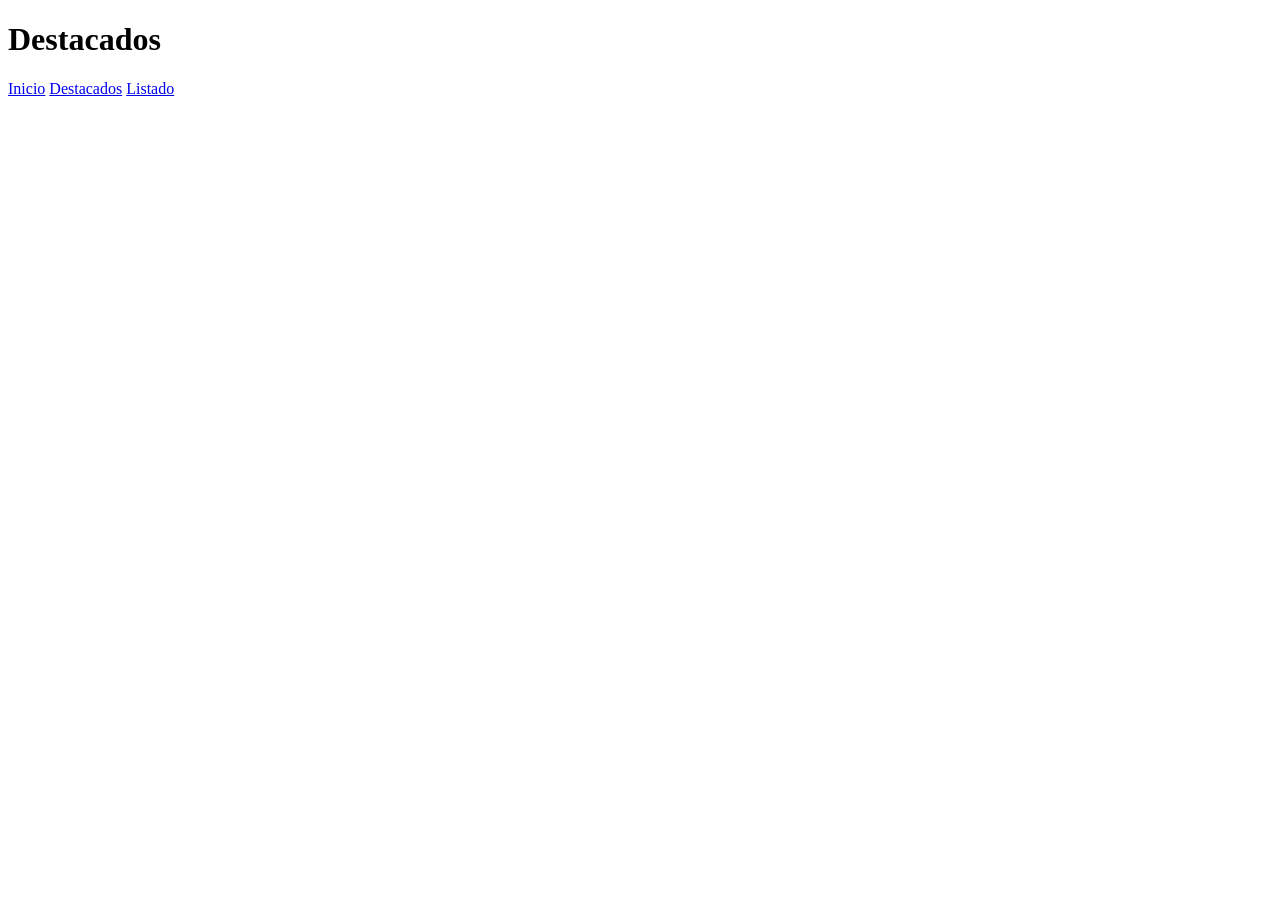
==== destacados.html @ d6556c6a "Inicializar el proyecto y crear la estructura base" ====
<!doctype html>
<html lang="es">
  <head>
    <meta charset="UTF-8" />
    <meta name="viewport" content="width=device-width, initial-scale=1.0" />
    <title>Document</title>
  </head>
  <body>
    <header>
      <h1>Destacados</h1>
      <nav>
        <a href="index.html">Inicio</a>
        <a href="destacados.html">Destacados</a>
        <a href="listado.html">Listado</a>
      </nav>
    </header>
    <main></main>
  </body>
</html>
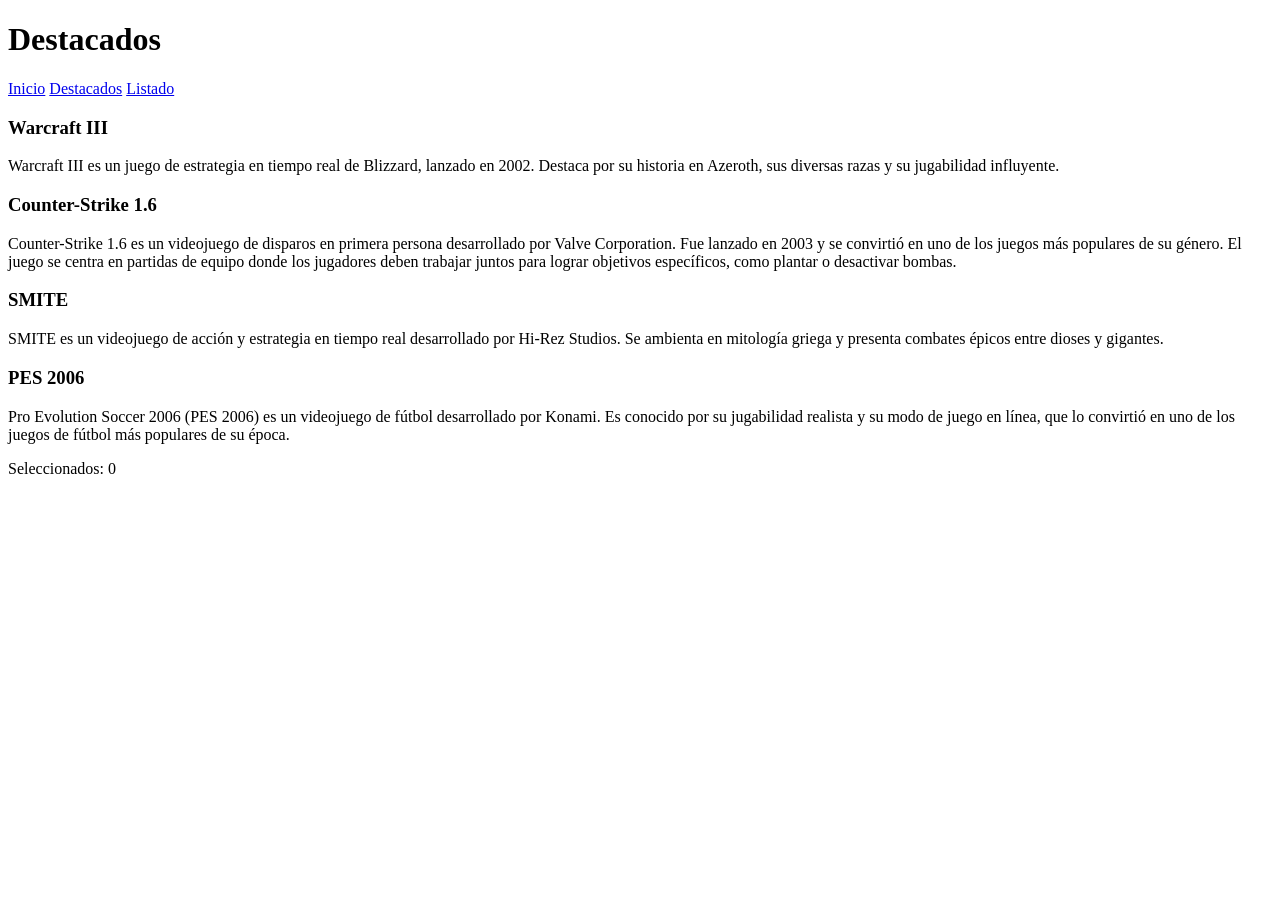
==== commit 55bd0ad1: "Implementar seleccion de tarjetas en destacados" ====
--- a/destacados.html
+++ b/destacados.html
@@ -4,6 +4,7 @@
     <meta charset="UTF-8" />
     <meta name="viewport" content="width=device-width, initial-scale=1.0" />
     <title>Document</title>
+    <link rel="stylesheet" href="css/styles.css" />
   </head>
   <body>
     <header>
@@ -14,6 +15,47 @@
         <a href="listado.html">Listado</a>
       </nav>
     </header>
-    <main></main>
+    <main>
+      <section>
+        <article class="destacado">
+          <h3>Warcraft III</h3>
+          <p>
+            Warcraft III es un juego de estrategia en tiempo real de Blizzard,
+            lanzado en 2002. Destaca por su historia en Azeroth, sus diversas
+            razas y su jugabilidad influyente.
+          </p>
+        </article>
+        <article class="destacado">
+          <h3>Counter-Strike 1.6</h3>
+          <p>
+            Counter-Strike 1.6 es un videojuego de disparos en primera persona
+            desarrollado por Valve Corporation. Fue lanzado en 2003 y se
+            convirtió en uno de los juegos más populares de su género. El juego
+            se centra en partidas de equipo donde los jugadores deben trabajar
+            juntos para lograr objetivos específicos, como plantar o desactivar
+            bombas.
+          </p>
+        </article>
+        <article class="destacado">
+          <h3>SMITE</h3>
+          <p>
+            SMITE es un videojuego de acción y estrategia en tiempo real
+            desarrollado por Hi-Rez Studios. Se ambienta en mitología griega y
+            presenta combates épicos entre dioses y gigantes.
+          </p>
+        </article>
+        <article class="destacado">
+          <h3>PES 2006</h3>
+          <p>
+            Pro Evolution Soccer 2006 (PES 2006) es un videojuego de fútbol
+            desarrollado por Konami. Es conocido por su jugabilidad realista y
+            su modo de juego en línea, que lo convirtió en uno de los juegos de
+            fútbol más populares de su época.
+          </p>
+        </article>
+        <p>Seleccionados: <span id="contador">0</span></p>
+      </section>
+    </main>
+    <script src="js/destacados.js"></script>
   </body>
 </html>
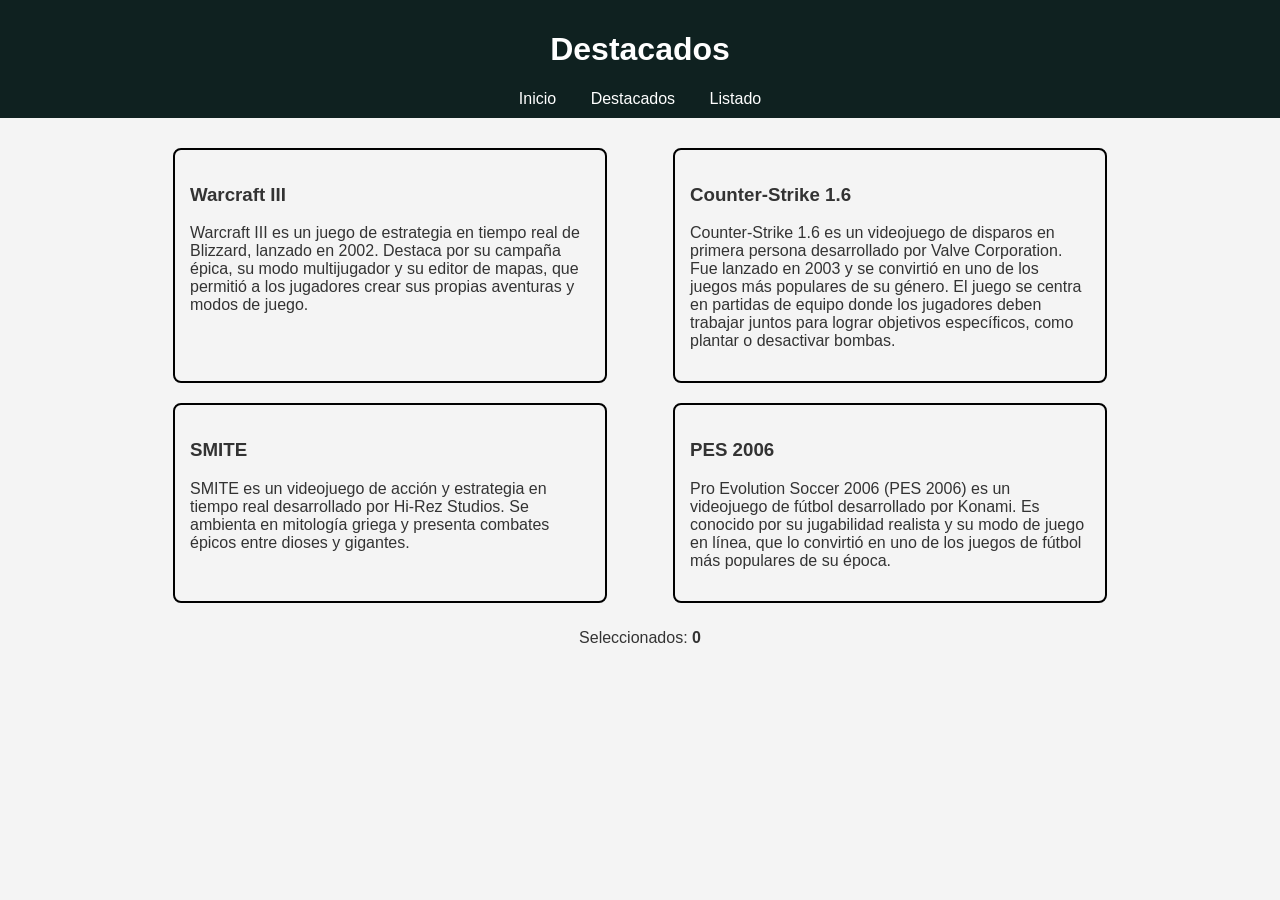
==== commit 6f1079e9: "Implementar estilos y estructura de la pagina" ====
--- a/destacados.html
+++ b/destacados.html
@@ -16,13 +16,14 @@
       </nav>
     </header>
     <main>
-      <section>
+      <section class="destacados-container">
         <article class="destacado">
           <h3>Warcraft III</h3>
           <p>
             Warcraft III es un juego de estrategia en tiempo real de Blizzard,
-            lanzado en 2002. Destaca por su historia en Azeroth, sus diversas
-            razas y su jugabilidad influyente.
+            lanzado en 2002. Destaca por su campaña épica, su modo multijugador
+            y su editor de mapas, que permitió a los jugadores crear sus propias
+            aventuras y modos de juego.
           </p>
         </article>
         <article class="destacado">
@@ -53,7 +54,7 @@
             fútbol más populares de su época.
           </p>
         </article>
-        <p>Seleccionados: <span id="contador">0</span></p>
+        <p>Seleccionados: <span id="contador-selected">0</span></p>
       </section>
     </main>
     <script src="js/destacados.js"></script>
--- a/css/styles.css
+++ b/css/styles.css
@@ -0,0 +1,186 @@
+body {
+  font-family: Arial, sans-serif;
+  background-color: #f4f4f4;
+  color: #333;
+  margin: 0;
+  padding: 0;
+  font-size: 16px;
+}
+
+header {
+  background-color: #0f2120;
+  color: white;
+  padding: 10px 0;
+  text-align: center;
+}
+nav a {
+  color: white;
+  margin: 0 15px;
+  text-decoration: none;
+}
+
+nav a:hover {
+  text-decoration: underline;
+}
+
+main {
+  max-width: 1000px;
+  margin: 0 auto;
+  padding: 20px;
+}
+
+ul {
+  list-style: none;
+}
+/* Meriendas */
+
+#lista-meriendas {
+  padding: 0;
+  margin: 24px 0;
+}
+
+.info-meriendas {
+  margin-top: 24px;
+  padding: 20px;
+  border: 1px solid #c2c3c4;
+  border-radius: 8px;
+  background-color: #fff;
+  box-shadow: 0 2px 4px rgba(0, 75, 50, 0.12);
+}
+
+.card-merienda {
+  background-color: #fff;
+  border: 1px solid #c2c3c4;
+  border-radius: 8px;
+  padding: 14px 16px;
+  margin-bottom: 12px;
+  box-shadow: 0 2px 4px rgba(0, 75, 50, 0.12);
+
+  display: flex;
+  align-items: center;
+  gap: 12px;
+}
+
+.card-merienda:hover {
+  transform: translateY(-2px);
+  transition: transform 0.2s;
+}
+
+.icono-merienda {
+  font-size: 24px;
+}
+
+.texto-merienda {
+  font-weight: bold;
+}
+
+#contador-meriendas {
+  font-weight: bold;
+}
+
+#boton-cantidad {
+  border: none;
+  background-color: #214136;
+  color: white;
+  padding: 10px 16px;
+  border-radius: 12px;
+  cursor: pointer;
+  font-weight: bold;
+}
+
+#boton-cantidad:hover {
+  background-color: #0f2120;
+}
+/* Destacados */
+
+.destacados-container {
+  display: flex;
+  flex-wrap: wrap;
+  justify-content: space-around;
+}
+
+.destacado {
+  width: 400px;
+  padding: 15px;
+  margin: 10px;
+  border: 2px solid black;
+  border-radius: 8px;
+  cursor: pointer;
+}
+
+.destacado:hover {
+  transform: scale(1.02);
+  transition: transform 0.2s;
+}
+
+.selected {
+  background-color: lightgreen;
+  border: 2px solid green;
+}
+
+#contador-selected {
+  font-weight: bold;
+}
+
+#cantidad-meriendas {
+  font-weight: bold;
+}
+
+/* Listado de juegos */
+#lista-juegos {
+  padding: 0;
+}
+
+.card-list {
+  padding: 16px;
+  border: 1px solid #c2c3c4;
+  border-radius: 8px;
+
+  display: flex;
+  align-items: center;
+  gap: 12px;
+  margin-bottom: 16px;
+
+  background-color: #fff;
+  box-shadow: 0 2px 4px rgba(0, 75, 50, 0.12);
+}
+
+.icons {
+  width: 50px;
+  height: 50px;
+  object-fit: cover;
+}
+
+.titulo-juego {
+  font-size: 20px;
+  font-weight: bold;
+  flex: 1;
+}
+
+.plataforma {
+  font-size: 14px;
+  color: white;
+  background-color: #214136;
+  padding: 4px 8px;
+  border-radius: 12px;
+}
+
+.filtros {
+  display: flex;
+  gap: 12px;
+  margin-bottom: 24px;
+}
+
+.filtros button {
+  border: none;
+  background-color: #214136;
+  padding: 8px 16px;
+  color: white;
+  font-weight: bold;
+  border-radius: 12px;
+  cursor: pointer;
+}
+
+.filtros button:hover {
+  background-color: #0f2120;
+}
